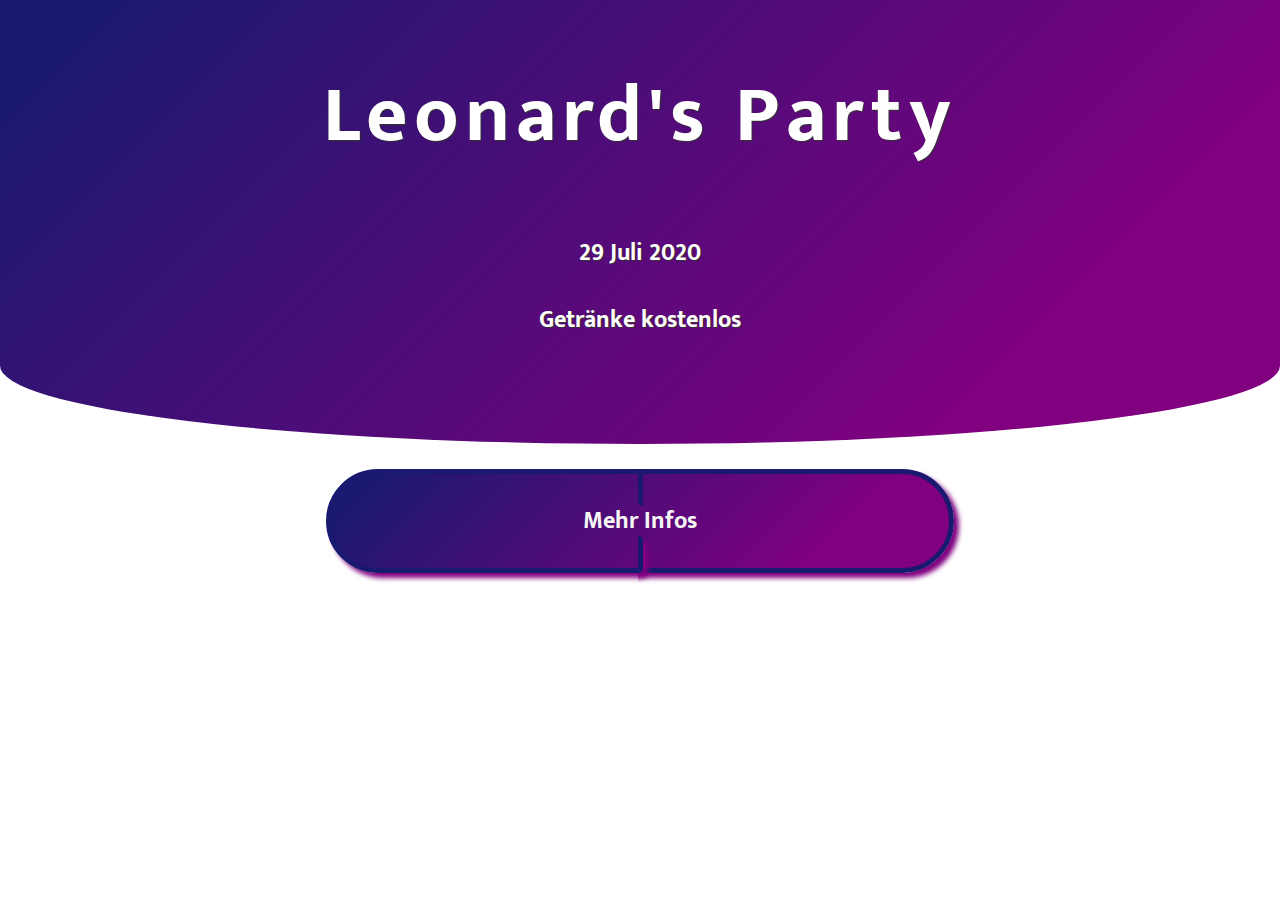
==== index.html @ b84aec76 "first commit" ====
<!DOCTYPE html>
<html>
    
    
<head>
    <meta name="author" Leonard, Lasse und Philip>
    <meta name="keywords" content="Leonard's Party">
    <meta lang="de">
    <meta charset="utf-8">
    <title>Leonard's Party</title>
    <link rel="stylesheet" type="text/css"  href="style.css">
    <link rel="stylesheet" type="text/css"  href="small.css" media="(max-width: 630px)">
    <link href="https://fonts.googleapis.com/css2?family=Mukta&family=Ubuntu:wght@300&display=swap" rel="stylesheet">
    </head>
    
    
<body>
    <!-- HEADER BEGINS -->
    <header>
	<div class="overlay">
    <div class="animationtext">
<h1 class="text1">Leonard's Party</h1>
<h2 class="text2">29 Juli 2020</h2>
    </div>
<br>
<h2>Getränke kostenlos</h2>
<br>
<br>
		</div>
</header>
<!-- HEADER ENDS -->
    
<!-- MAIN BEGINS -->
    <main>
    <div id="nav">
        <a onClick="location.reload()"   href="moreinfos.html"><h2>Mehr Infos</h2></a>
        </div>
         </main>
<!-- MAIN ENDS -->
    
    
   
    
    
    </body>
</html>
---- style.css ----
*{padding: 0; margin: 0; box-sizing: border-box;}

body{
    font-family: 'Mukta', sans-serif;
    height: 900px;
}

/* ID Header */
header {
	background-color: black;
	text-align: center;
	width: 100%;
	height: auto;
	background-size: cover;
	background-attachment: fixed;
	position: relative;
	overflow: hidden;
	border-radius: 0 0 85% 85% / 30%;
}
header .overlay{
	width: 100%;
	height: 100%;
	padding: 50px;
	color: #FFF;
	text-shadow: 1px 1px 1px #333;
      background-image: linear-gradient( 135deg, midnightblue 5%, purple 80%);
	
}

h1 {
	font-size: 80px;
	margin-bottom: 30px;
}

#nav, a{
    text-decoration: none;
    color: whitesmoke;
    border: solid 5px midnightblue;
    text-align: center;
    margin-top: 15px;
    border-radius: 360px;
    background-image: linear-gradient( 135deg, midnightblue 5%, purple 80%) ;
    box-shadow: 5px 5px 5px  purple;
    box-sizing: border-box;
    width: 49%;
    margin: auto;
    margin-top: 25px;
}





.text1{
letter-spacing: 6px;
    margin-bottom: 16px;
    animation: text 3s 1;
}
   
.text2{
    margin-top: 50px;
}
    
    
@keyframes text{
    30%{
        letter-spacing: 1px;
        margin-bottom: -20px;
}
    
}
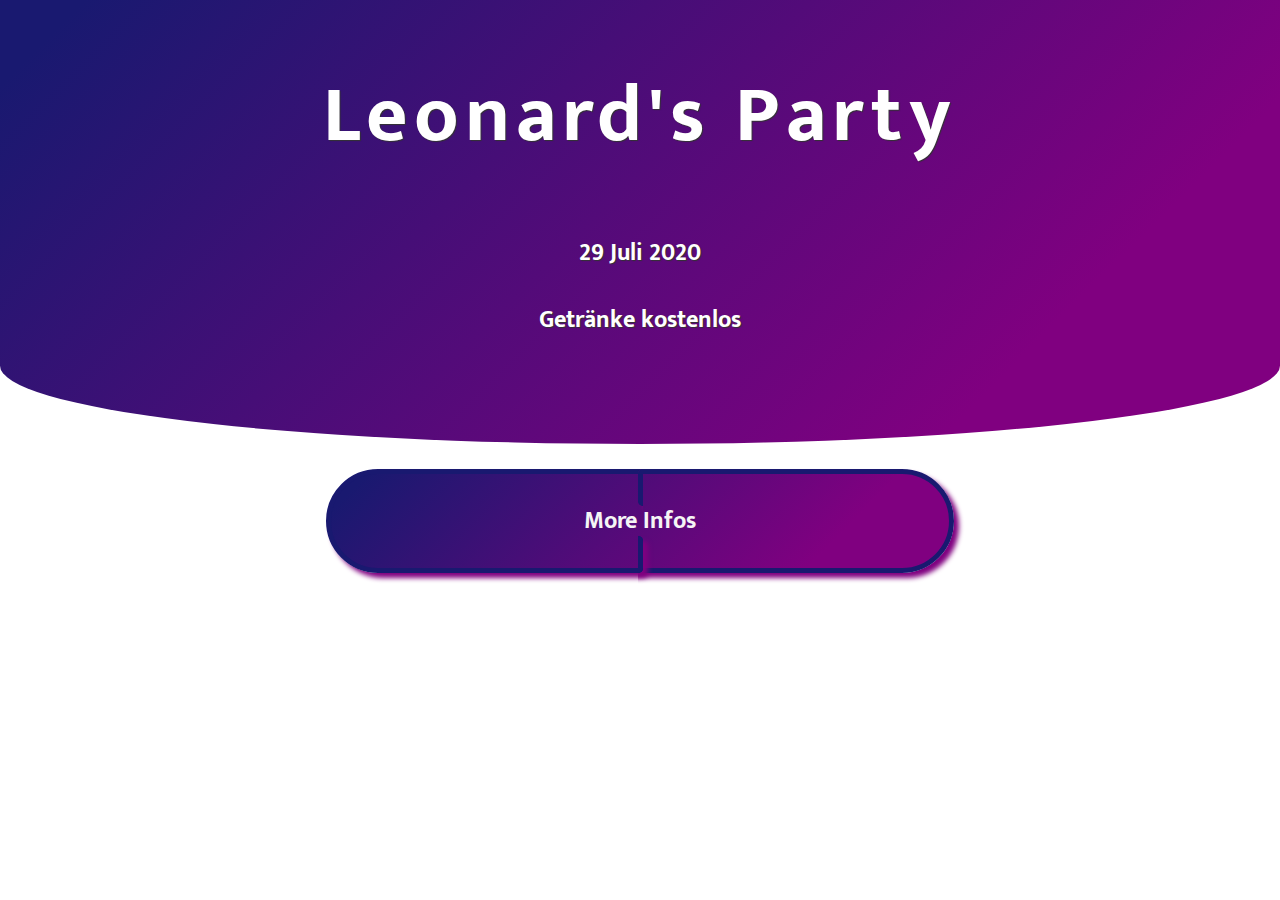
==== commit bc288521: "Update index.html" ====
--- a/index.html
+++ b/index.html
@@ -33,7 +33,7 @@
 <!-- MAIN BEGINS -->
     <main>
     <div id="nav">
-        <a onClick="location.reload()"   href="moreinfos.html"><h2>Mehr Infos</h2></a>
+        <a onClick="location.reload()"   href="moreinfos.html"><h2>More Infos</h2></a>
         </div>
          </main>
 <!-- MAIN ENDS -->
@@ -43,4 +43,4 @@
     
     
     </body>
-</html>+</html>
